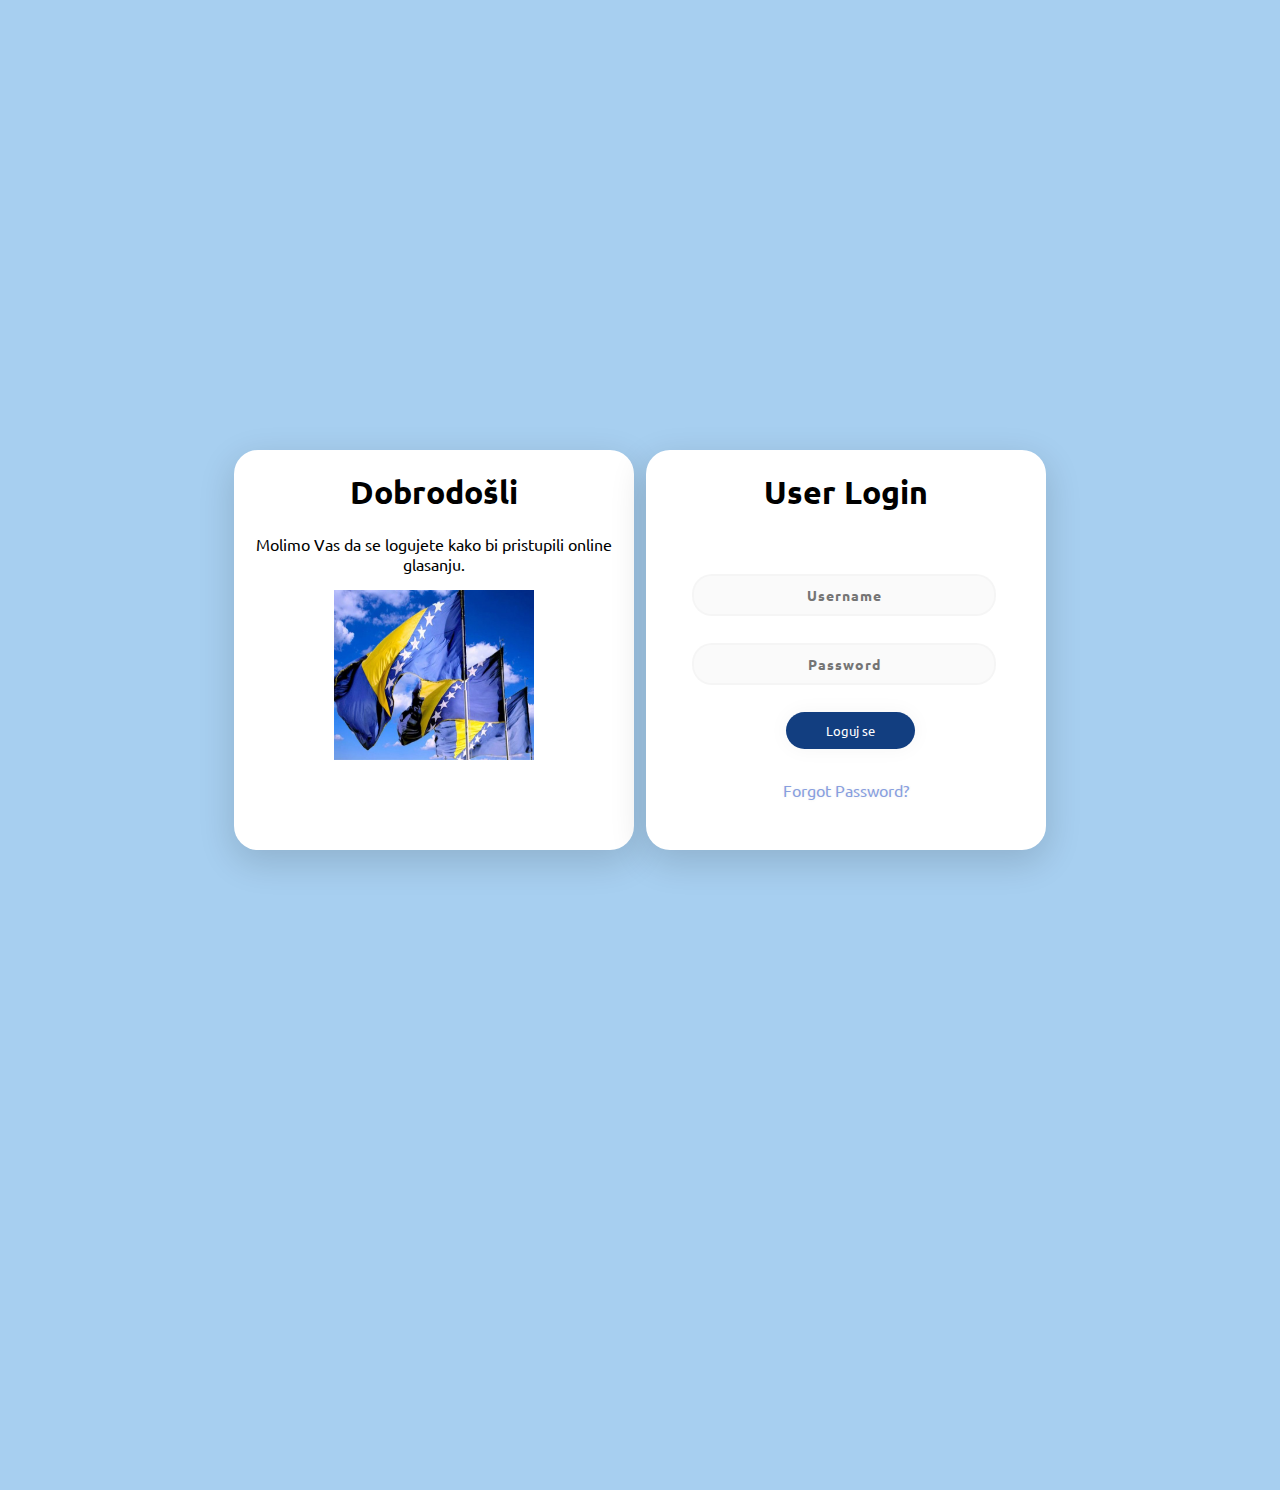
==== index.html @ cfe68b45 "Added login page" ====
<html>

<head>
	<script type="text/javascript" src="main.js"></script>
  <link rel="stylesheet" href="css/style.css">
  <link href="https://fonts.googleapis.com/css?family=Ubuntu" rel="stylesheet">
  <meta name="viewport" content="width=device-width, initial-scale=1" />
  
  <title>Sign in</title>

  <script>

	var user="Ajla"
	var pass = "123";
	
	
	function validateUser()
	{
		var userName = document.getElementById("Username").value;
		var password = document.getElementById("Password").value;
	
	if (userName == user && password==pass)
	{
		document.getElementById("button").onclick = function () {
                        location.href = "WelcomePage.html";
                    }
	}
	else
	{
		window.getElementById("error").innerHTML = "Pogresan password ili korisničko ime."
	}
	}
	</script>
  

</head>

<body>
	<div class="container">
		<div class="leftBox">
			<h1 style="text-align:center;">Dobrodošli</h1>
			<p style="text-align: center;">Molimo Vas da se logujete kako bi pristupili online glasanju.</p>
			<center><img src="images/bih_zastavaa.jpg" height="170" width="200" alt="BiHFlag" class="imgBiH"></center>
		</div>
	  <div class="rightBox">
		<h1 style="text-align:center;">User Login</h1>
		<form class="form1">
		  <input class="un" id="Username" type="text" align="center" placeholder="Username">
		  <input class="pass" id="Password" type="password" align="center" placeholder="Password">
		  

		  <button  id ="button" class="submit" align="center">Loguj se</button>
		  <div id="error"></div>
		 
		  <p class="forgot" align="center"><a href="#">Forgot Password?</p>       
		</div>
	</div>


</body>

</html>
---- css/style.css ----
body {
	background-color: #a7cff0;
	font-family: 'Ubuntu', sans-serif;
}
.container {
	display: flex; /* or inline-flex */
	justify-content: center;
	margin-left: auto;
    margin-right: auto;
  }

  .leftBox{
	background-color: #ffffff;
	margin-top: 35%;
	margin-left: 2%;
	margin-right: 0.5%;
	margin-bottom: 50%;
	width: 400px;
	height: 400px;
	border-radius: 1.5em;
	box-shadow: 0px 11px 35px 2px rgba(0, 0, 0, 0.14);
}

.rightBox {
	background-color: #FFFFFF;
	margin-top: 35%;
	margin-left: 0.5%;
	margin-right: 2%;
	margin-bottom: 50%;
	width: 400px;
	height: 400px;
	border-radius: 1.5em;
	box-shadow: 0px 11px 35px 2px rgba(0, 0, 0, 0.14);
}


.sign {
	padding-top: 40px;
	color: #1e65c2ce;
	font-family: 'Ubuntu', sans-serif;
	font-weight: bold;
	font-size: 23px;
}

.un {
width: 76%;
color: rgb(38, 50, 56);
font-weight: 700;
font-size: 14px;
letter-spacing: 1px;
background: rgba(136, 126, 126, 0.04);
padding: 10px 20px;
border: none;
border-radius: 20px;
outline: none;
box-sizing: border-box;
border: 2px solid rgba(0, 0, 0, 0.02);
margin-bottom: 50px;
margin-left: 46px;
text-align: center;
margin-bottom: 27px;
font-family: 'Ubuntu', sans-serif;
}

form.form1 {
	padding-top: 40px;
}

.pass {
		width: 76%;
color: rgb(38, 50, 56);
font-weight: 700;
font-size: 14px;
letter-spacing: 1px;
background: rgba(136, 126, 126, 0.04);
padding: 10px 20px;
border: none;
border-radius: 20px;
outline: none;
box-sizing: border-box;
border: 2px solid rgba(0, 0, 0, 0.02);
margin-bottom: 50px;
margin-left: 46px;
text-align: center;
margin-bottom: 27px;
font-family: 'Ubuntu', sans-serif;
}


.un:focus, .pass:focus {
	border: 2px solid rgba(0, 0, 0, 0.18) !important;
	
}

.submit {
  cursor: pointer;
	border-radius: 5em;
	color: #fff;
	background: linear-gradient(to right, #123e80, #123e80);
	border: 0;
	padding-left: 40px;
	padding-right: 40px;
	padding-bottom: 10px;
	padding-top: 10px;
	font-family: 'Ubuntu', sans-serif;
	margin-left: 35%;
	font-size: 13px;
	box-shadow: 0 0 20px 1px rgba(0, 0, 0, 0.04);
}

.forgot {
	text-shadow: 0px 0px 3px rgba(117, 117, 117, 0.12);
	color: #5b85d4;
	padding-top: 15px;
}

a {
	text-shadow: 0px 0px 3px rgba(117, 117, 117, 0.12);
	color: #889fdf;
	text-decoration: none
}

@media (max-width: 600px) {
	.rightBox {
		border-radius: 0px;
	}
}
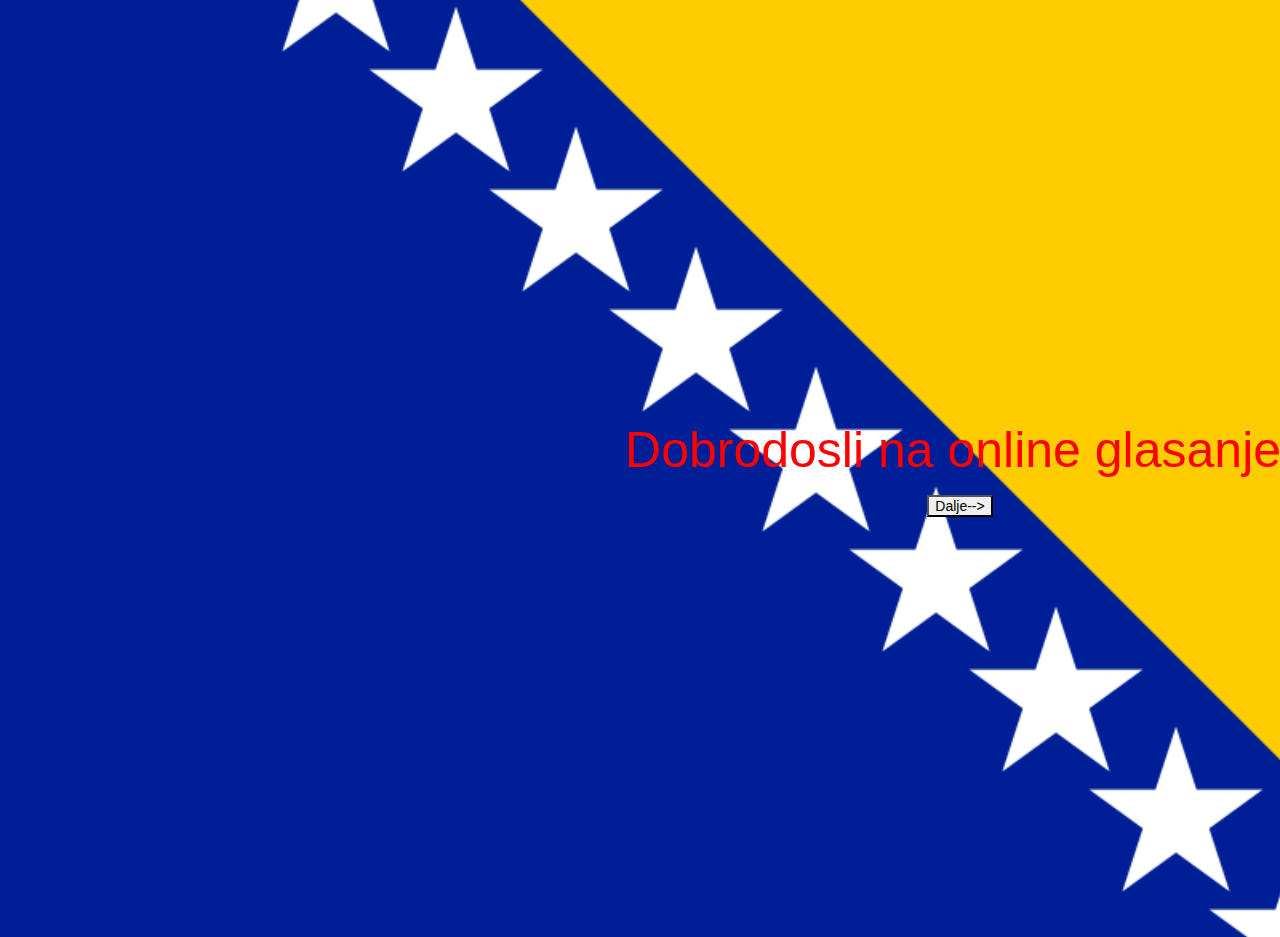
==== commit ee4947db: "updates" ====
--- a/index.html
+++ b/index.html
@@ -1,62 +1,32 @@
-<html>
-
+<!DOCTYPE html>
+<html lang="en">
 <head>
-	<script type="text/javascript" src="main.js"></script>
-  <link rel="stylesheet" href="css/style.css">
-  <link href="https://fonts.googleapis.com/css?family=Ubuntu" rel="stylesheet">
-  <meta name="viewport" content="width=device-width, initial-scale=1" />
-  
-  <title>Sign in</title>
-
-  <script>
-
-	var user="Ajla"
-	var pass = "123";
-	
-	
-	function validateUser()
-	{
-		var userName = document.getElementById("Username").value;
-		var password = document.getElementById("Password").value;
-	
-	if (userName == user && password==pass)
-	{
-		document.getElementById("button").onclick = function () {
-                        location.href = "WelcomePage.html";
-                    }
-	}
-	else
-	{
-		window.getElementById("error").innerHTML = "Pogresan password ili korisničko ime."
-	}
-	}
-	</script>
-  
-
+    <meta charset="UTF-8">
+    <title>Online glasanje</title>
+    <link rel="stylesheet" href="https://stackpath.bootstrapcdn.com/bootstrap/4.5.2/css/bootstrap.min.css">
+    <style>
+        body{ font: 14px sans-serif; }
+        .wrapper{ width: 1920px; padding: 420.5px; }
+    </style>
 </head>
-
 <body>
-	<div class="container">
-		<div class="leftBox">
-			<h1 style="text-align:center;">Dobrodošli</h1>
-			<p style="text-align: center;">Molimo Vas da se logujete kako bi pristupili online glasanju.</p>
-			<center><img src="images/bih_zastavaa.jpg" height="170" width="200" alt="BiHFlag" class="imgBiH"></center>
-		</div>
-	  <div class="rightBox">
-		<h1 style="text-align:center;">User Login</h1>
-		<form class="form1">
-		  <input class="un" id="Username" type="text" align="center" placeholder="Username">
-		  <input class="pass" id="Password" type="password" align="center" placeholder="Password">
-		  
-
-		  <button  id ="button" class="submit" align="center">Loguj se</button>
-		  <div id="error"></div>
-		 
-		  <p class="forgot" align="center"><a href="#">Forgot Password?</p>       
-		</div>
-	</div>
-
-
+    <style>
+        div {
+          background-image: url('images/zastava.jpg');
+          height: 100%;
+          background-position: center;
+          background-repeat: no-repeat;
+          background-size: cover;
+        }
+        </style>
+    <div class="wrapper">
+        <center><p style="color:red; font-size:50px;">Dobrodosli na online glasanje!</p></center>
+        <center><button onclick="myFunction()">Dalje--></button></center>
+        <script>
+            function myFunction() {
+              location.replace("login.php")
+            }
+        </script>
+    </div>
 </body>
-
 </html>